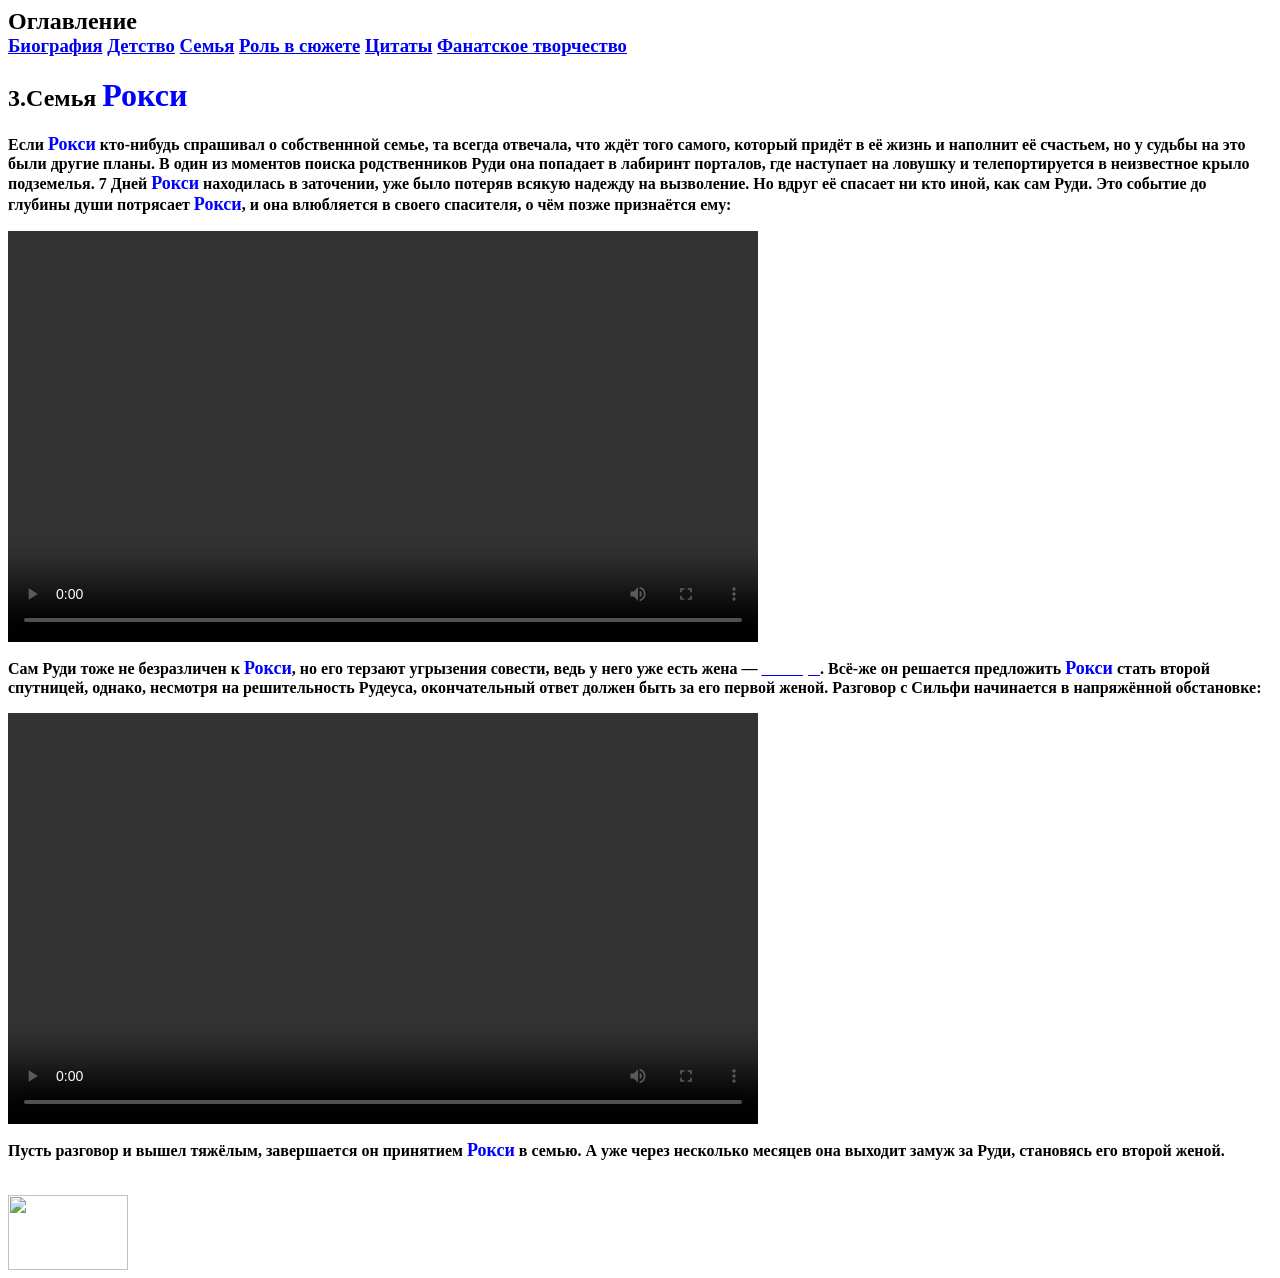
==== Прожект 2.html @ 4ee4b1a5 "Add files via upload" ====
<html>
<link rel="icon" href="123/33333333.png" type="image/png">
<head>
<title>Семья Рокси</title>
</head>
<link rel="stylesheet" href="123/Css.css">
<body>
<div class="container">
<h3>
<font size="5">Оглавление</font>
<br>
<a href="Прожект 1.html#biography">Биография</a>
<a href="Прожект 7.html">Детство</a>
<a href="Прожект 2.html">Семья</a>
<a href="Прожект 3.html">Роль в сюжете</a>
<a href="Прожект 4.html">Цитаты</a>
<a href="Прожект 5.html">Фанатское творчество</a>
</h3>
<div class="zone">
<h2 id="Family">3.Семья <font size="6" color="blue">Рокси</font></h2>
<b>
<p>
Если <font size="4" color="blue">Рокси</font> кто-нибудь спрашивал о собственнной семье, та всегда отвечала, что ждёт того самого, который придёт в её жизнь и наполнит её счастьем, но у судьбы на это были другие планы.
В один из моментов поиска родственников Руди она попадает в лабиринт порталов, где наступает на ловушку и телепортируется в неизвестное крыло подземелья. 7 Дней <font size="4" color="blue">Рокси</font> находилась в заточении, уже было потеряв всякую надежду на вызволение.
Но вдруг её спасает ни кто иной, как сам Руди. Это событие до глубины души потрясает <font size="4" color="blue">Рокси</font>, и она влюбляется в своего спасителя, о чём позже признаётся ему:
</p>
<video
width="750" 
height="411"
controls> 
<source src="123/roro.mp4" type="video/mp4">
</video>
<p>
Сам Руди тоже не безразличен к <font size="4" color="blue">Рокси</font>, но его терзают угрызения совести, ведь у него уже есть жена — <a href="Прожект 6.html#elf"><font color="White">Сильфи</font></a>. 
Всё-же он решается предложить <font size="4" color="blue">Рокси</font> cтать второй спутницей, однако, несмотря на решительность Рудеуса, окончательный ответ должен быть за его первой женой. 
Разговор с Сильфи начинается в напряжённой обстановке:
</p>
<video
width="750" 
height="411"
controls> 
<source src="123/roro2.mp4" type="video/mp4">
</video>
<p>
Пусть разговор и вышел тяжёлым, завершается он принятием <font size="4" color="blue">Рокси</font> в семью. А уже через несколько месяцев она выходит замуж за Руди, становясь его второй женой. 
</p>
</b>
</div>
<br>
<a href="https://isekay-animego.ru/reinkarnatsiya-bezrabotnogo-istoriya-o-priklyucheniyah-v-drugom-mire-vse-sezony-org/"><img class="no-styles" src="https://upload.wikimedia.org/wikipedia/commons/thumb/f/f4/Mushoku_Tensei_international_logo_%28with_colour_gradient%29.svg/1280px-Mushoku_Tensei_international_logo_%28with_colour_gradient%29.svg.png"
width="120px"
height="75px"
>
</a>
</body>
</html>
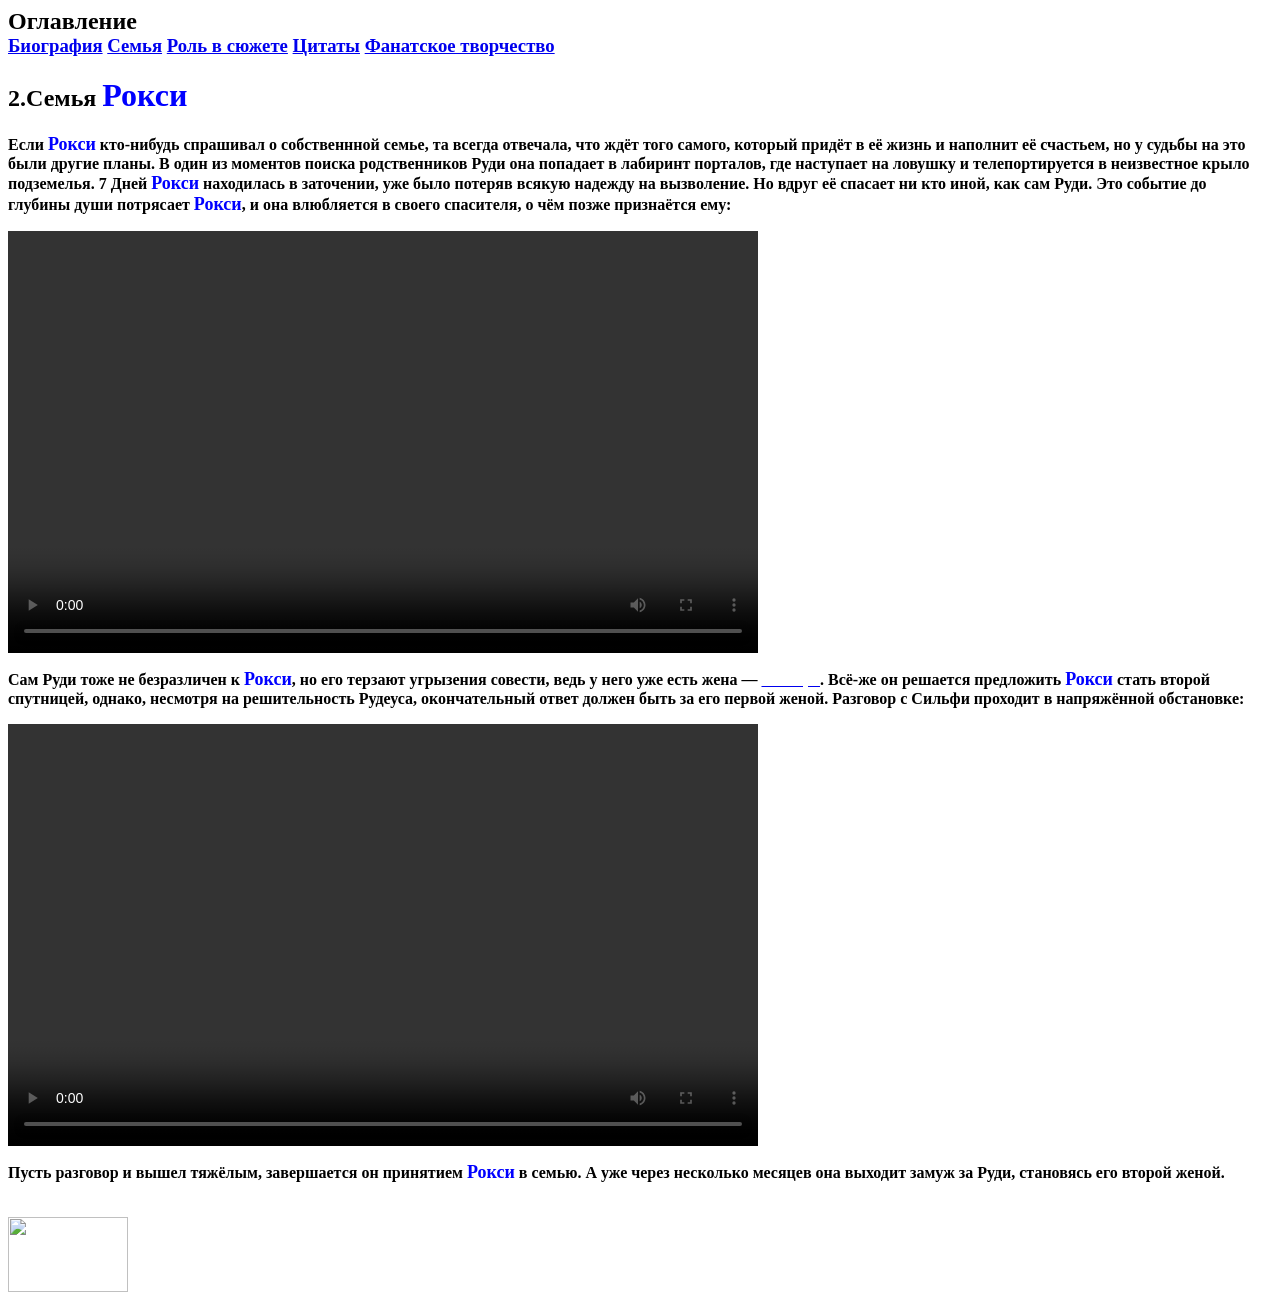
==== commit e04bd2a9: "Update Прожект 2.html" ====
--- a/Прожект 2.html
+++ b/Прожект 2.html
@@ -9,15 +9,14 @@
 <h3>
 <font size="5">Оглавление</font>
 <br>
-<a href="Прожект 1.html#biography">Биография</a>
-<a href="Прожект 7.html">Детство</a>
+<a href="index.html#biography">Биография</a>
 <a href="Прожект 2.html">Семья</a>
 <a href="Прожект 3.html">Роль в сюжете</a>
 <a href="Прожект 4.html">Цитаты</a>
 <a href="Прожект 5.html">Фанатское творчество</a>
 </h3>
 <div class="zone">
-<h2 id="Family">3.Семья <font size="6" color="blue">Рокси</font></h2>
+<h2 id="Family">2.Семья <font size="6" color="blue">Рокси</font></h2>
 <b>
 <p>
 Если <font size="4" color="blue">Рокси</font> кто-нибудь спрашивал о собственнной семье, та всегда отвечала, что ждёт того самого, который придёт в её жизнь и наполнит её счастьем, но у судьбы на это были другие планы.
@@ -26,18 +25,18 @@
 </p>
 <video
 width="750" 
-height="411"
+height="422"
 controls> 
 <source src="123/roro.mp4" type="video/mp4">
 </video>
 <p>
 Сам Руди тоже не безразличен к <font size="4" color="blue">Рокси</font>, но его терзают угрызения совести, ведь у него уже есть жена — <a href="Прожект 6.html#elf"><font color="White">Сильфи</font></a>. 
 Всё-же он решается предложить <font size="4" color="blue">Рокси</font> cтать второй спутницей, однако, несмотря на решительность Рудеуса, окончательный ответ должен быть за его первой женой. 
-Разговор с Сильфи начинается в напряжённой обстановке:
+Разговор с Сильфи проходит в напряжённой обстановке:
 </p>
 <video
 width="750" 
-height="411"
+height="422"
 controls> 
 <source src="123/roro2.mp4" type="video/mp4">
 </video>
@@ -53,4 +52,4 @@
 >
 </a>
 </body>
-</html>+</html>
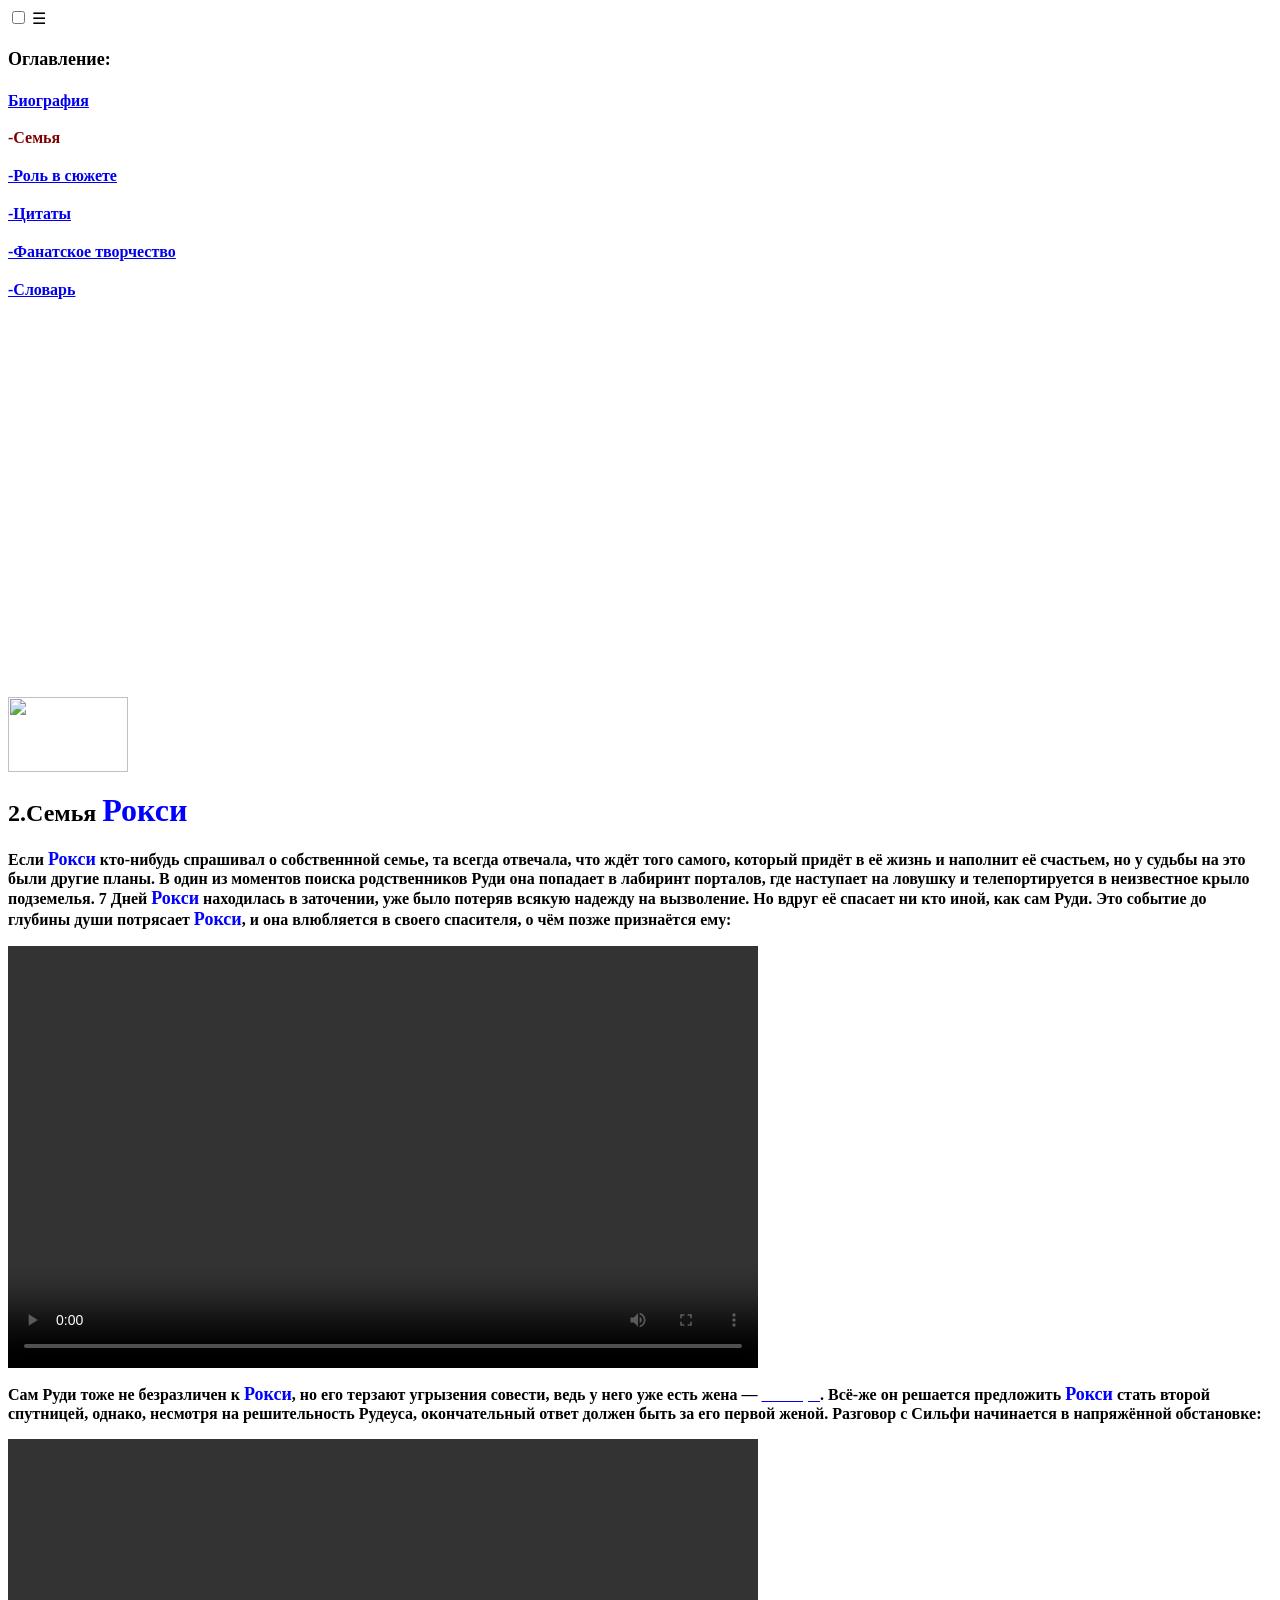
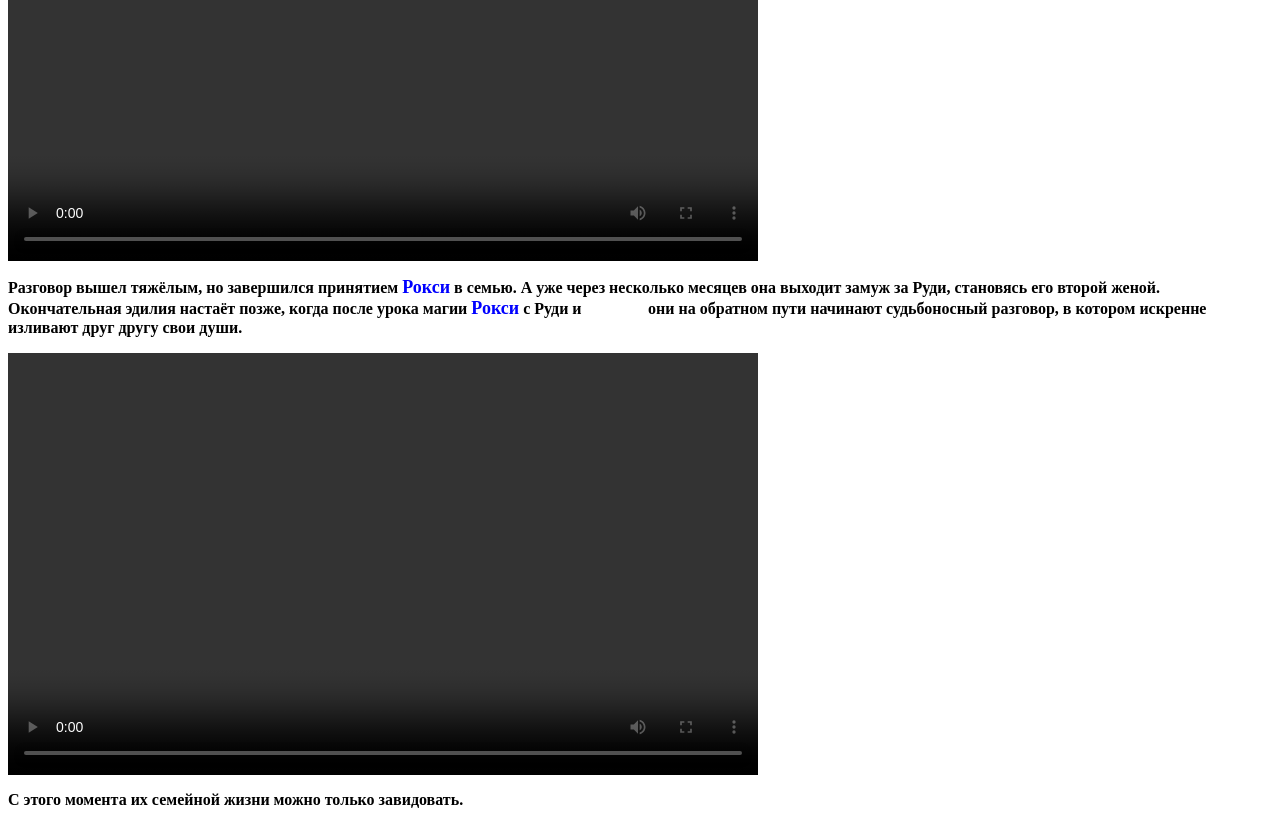
==== commit 549c3d02: "Add files via upload" ====
--- a/Прожект 2.html
+++ b/Прожект 2.html
@@ -5,16 +5,25 @@
 </head>
 <link rel="stylesheet" href="123/Css.css">
 <body>
+<input type="checkbox" id="sidebar-toggle" class="sidebar-toggle">
+<!-- Кнопка. Клик по ней переключает чекбокс -->
+<label for="sidebar-toggle" class="toggle-btn">☰</label>
+<div class="sidebar">
+<h4><b><font size=4>Оглавление:</font></h4>
+<h2><font size=3><a href="index.html#biography">Биография</a></h2></font></font>
+<font color="maroon"><h2><font size=3>-Семья</a></h2></font></font>
+<h2><font size=3><a href="Прожект 3.html">-Роль в сюжете</a><font/></h2>
+<h2><font size=3><a href="Прожект 4.html">-Цитаты</a></h2><font/>
+<h2><font size=3><a href="Прожект 5.html">-Фанатское творчество</a></h2></font>
+<h2><font size=3><a href="Прожект 6.html">-Словарь</h2></font>
+<br><br><br><br><br><br><br><br><br><br><br><br><br><br><br><br><br><br><br><br><br>
+<a href="https://isekay-animego.ru/reinkarnatsiya-bezrabotnogo-istoriya-o-priklyucheniyah-v-drugom-mire-vse-sezony-org/"><img class="no-styles" src="https://upload.wikimedia.org/wikipedia/commons/thumb/f/f4/Mushoku_Tensei_international_logo_%28with_colour_gradient%29.svg/1280px-Mushoku_Tensei_international_logo_%28with_colour_gradient%29.svg.png"
+width="120px"
+height="75px"
+>
+</a>
+</div>
 <div class="container">
-<h3>
-<font size="5">Оглавление</font>
-<br>
-<a href="index.html#biography">Биография</a>
-<a href="Прожект 2.html">Семья</a>
-<a href="Прожект 3.html">Роль в сюжете</a>
-<a href="Прожект 4.html">Цитаты</a>
-<a href="Прожект 5.html">Фанатское творчество</a>
-</h3>
 <div class="zone">
 <h2 id="Family">2.Семья <font size="6" color="blue">Рокси</font></h2>
 <b>
@@ -32,7 +41,7 @@
 <p>
 Сам Руди тоже не безразличен к <font size="4" color="blue">Рокси</font>, но его терзают угрызения совести, ведь у него уже есть жена — <a href="Прожект 6.html#elf"><font color="White">Сильфи</font></a>. 
 Всё-же он решается предложить <font size="4" color="blue">Рокси</font> cтать второй спутницей, однако, несмотря на решительность Рудеуса, окончательный ответ должен быть за его первой женой. 
-Разговор с Сильфи проходит в напряжённой обстановке:
+Разговор с Сильфи начинается в напряжённой обстановке:
 </p>
 <video
 width="750" 
@@ -41,15 +50,19 @@
 <source src="123/roro2.mp4" type="video/mp4">
 </video>
 <p>
-Пусть разговор и вышел тяжёлым, завершается он принятием <font size="4" color="blue">Рокси</font> в семью. А уже через несколько месяцев она выходит замуж за Руди, становясь его второй женой. 
+Разговор вышел тяжёлым, но завершился принятием <font size="4" color="blue">Рокси</font> в семью. А уже через несколько месяцев она выходит замуж за Руди, становясь его второй женой. Окончательная эдилия настаёт позже,
+когда после урока магии <font size="4" color="blue">Рокси</font> с Руди и <font color="white">Сильфи</font> они на обратном пути начинают судьбоносный разговор, в котором искренне изливают друг другу свои души.
+</p>
+<video
+width="750" 
+height="422"
+controls> 
+<source src="123/roro3.mp4" type="video/mp4">
+</video>
+<p>
+С этого момента их семейной жизни можно только завидовать.
 </p>
 </b>
 </div>
-<br>
-<a href="https://isekay-animego.ru/reinkarnatsiya-bezrabotnogo-istoriya-o-priklyucheniyah-v-drugom-mire-vse-sezony-org/"><img class="no-styles" src="https://upload.wikimedia.org/wikipedia/commons/thumb/f/f4/Mushoku_Tensei_international_logo_%28with_colour_gradient%29.svg/1280px-Mushoku_Tensei_international_logo_%28with_colour_gradient%29.svg.png"
-width="120px"
-height="75px"
->
-</a>
 </body>
-</html>
+</html>
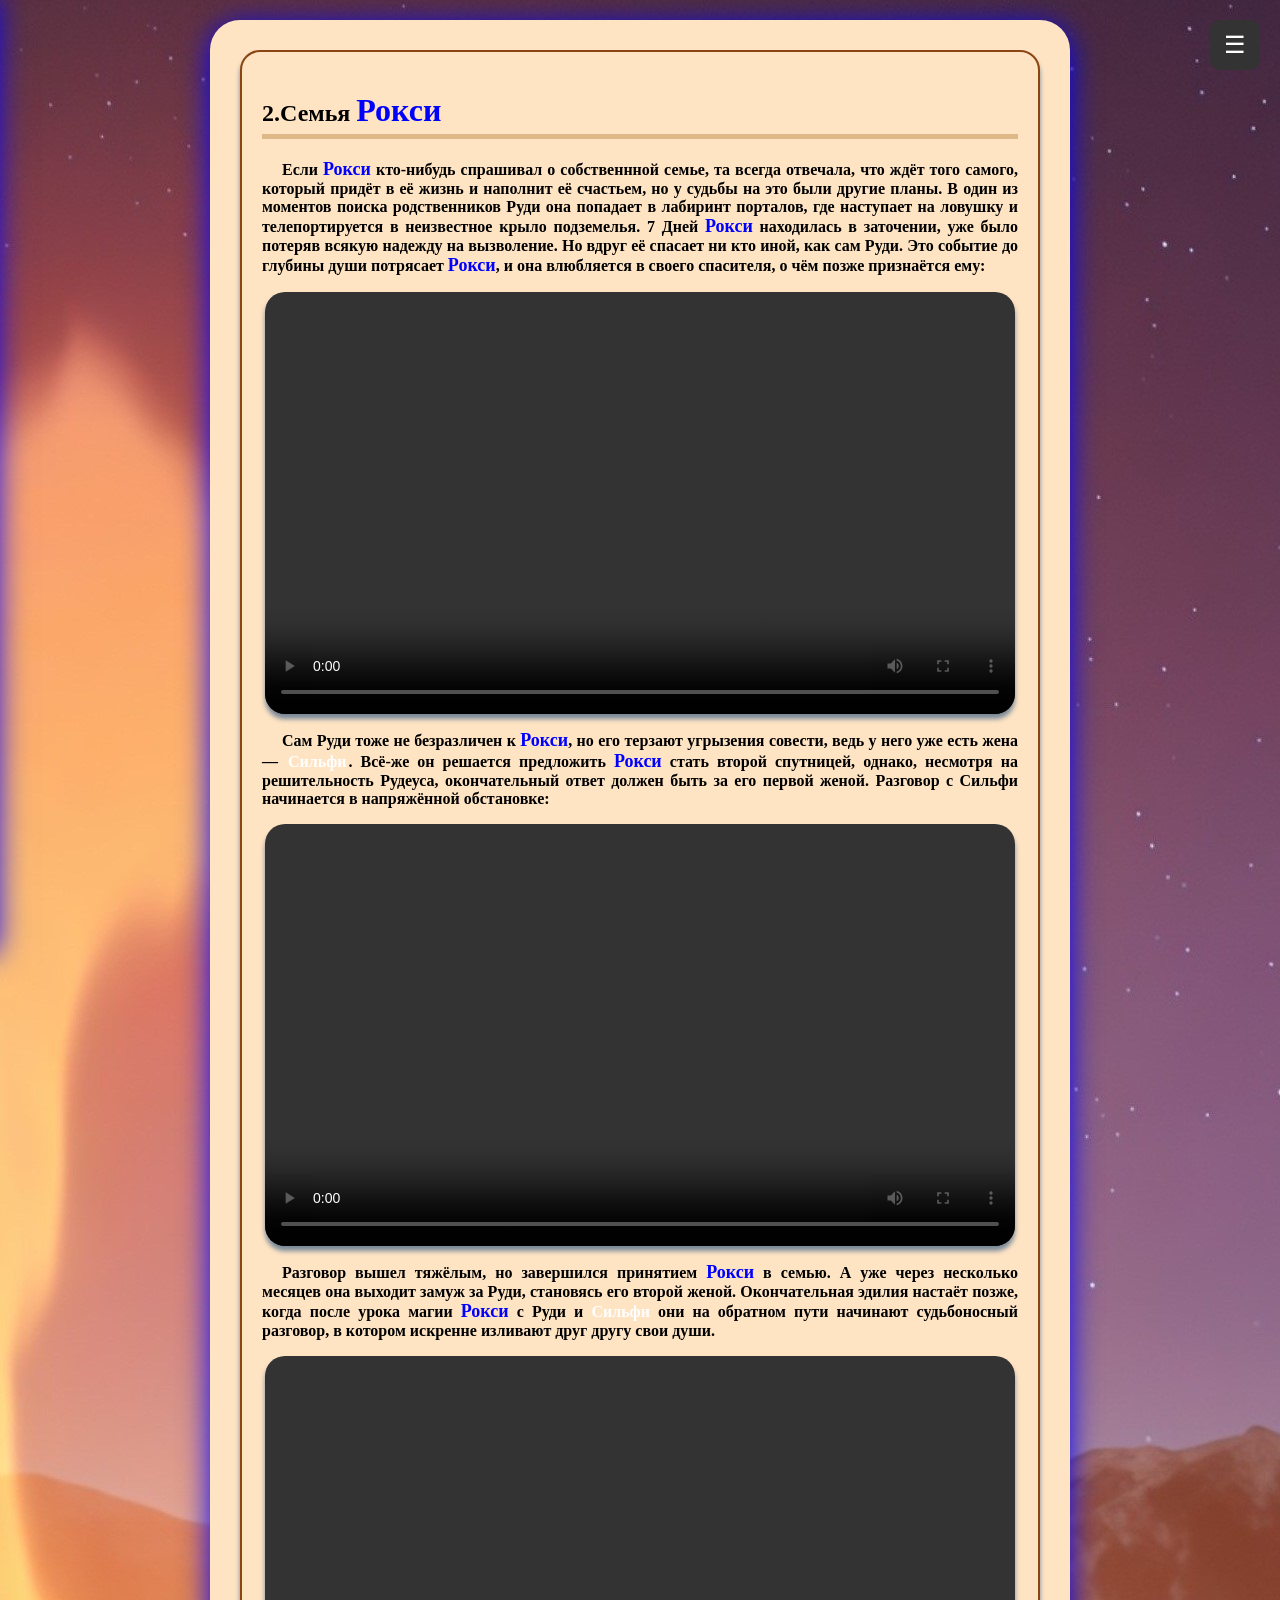
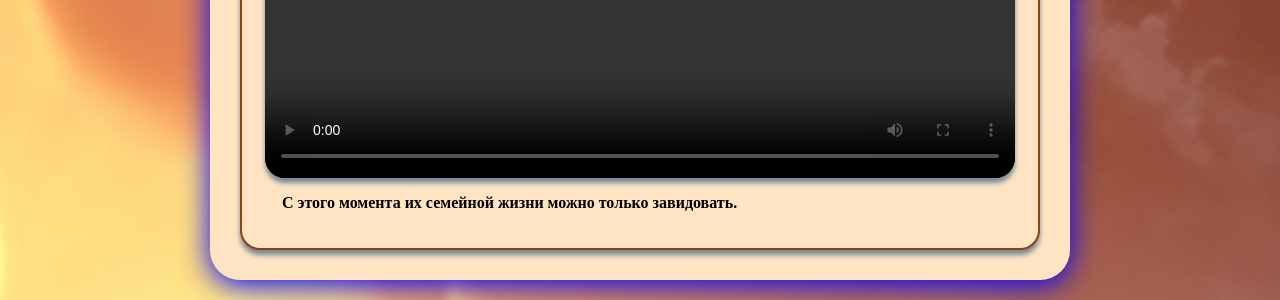
==== commit ebab7782: "Update Прожект 2.html" ====
--- a/Прожект 2.html
+++ b/Прожект 2.html
@@ -10,7 +10,7 @@
 <label for="sidebar-toggle" class="toggle-btn">☰</label>
 <div class="sidebar">
 <h4><b><font size=4>Оглавление:</font></h4>
-<h2><font size=3><a href="index.html#biography">Биография</a></h2></font></font>
+<h2><font size=3><a href="index.html#biography">-Биография</a></h2></font></font>
 <font color="maroon"><h2><font size=3>-Семья</a></h2></font></font>
 <h2><font size=3><a href="Прожект 3.html">-Роль в сюжете</a><font/></h2>
 <h2><font size=3><a href="Прожект 4.html">-Цитаты</a></h2><font/>
@@ -65,4 +65,4 @@
 </b>
 </div>
 </body>
-</html>+</html>
--- a/123/Css.css
+++ b/123/Css.css
@@ -0,0 +1,197 @@
+<style>
+j {
+}
+aside {
+ position: fixed;
+ top: -3px;   
+ left: -4px;                
+ width: 155px;
+ padding: 7px;
+ background-color: Bisque;
+ border: 3px solid Saddlebrown;
+ box-shadow: 0px 5px 30px blue;
+}
+.sidebar a {
+ color: black;
+ text-decoration: none;
+ transition: color 0.3s;
+ transition: right 0.4s ease;
+}
+.sidebar a:hover {
+    color: mediumblue;   /* Короче, hover - подтип, срабатывающий при наведении и меняющий 
+                         элементы, указанны после фигурной скобки. Указывается после
+                         любого типа, через двоеточие. Из блока выше есё интересен момент
+                         Transition - если свойства элемента поменяются - они поменяются плавно,
+                         за указанное время.*/
+}
+h4 {
+ border-bottom: 5px dashed black;
+ margin: 2px;
+}
+h7 {
+ border-bottom: 5px solid burlywood;	
+}
+h5 {
+ text-shadow: 0px 0px 5px Black;
+}
+h6 {
+ text-shadow: 0px 0px 7px White; 
+}
+ol {
+ text-align: justify;
+}
+li {
+ text-align: justify;
+}
+p {
+ text-indent: 20px;
+ text-align: justify;
+}
+h2 {
+ border-bottom: 5px solid burlywood;
+ padding-bottom: 5px;
+}
+img {
+ border-radius: 20px;
+ box-shadow: 0px 5px 5px LightSlateGray;
+ border: 2px solid DarkSlateBlue; 
+}
+a {
+ color: black;
+ text-decoration: none;
+ border-bottom: 1px solid transparant;
+ transition: border-color 0.3s;
+ padding: 2px;
+}
+h3 {
+ text-align: center;
+ background: BurlyWood;
+ border: 2px solid SaddleBrown;
+ border-radius: 20px;
+ box-shadow: 0px 5px 5px LightSlateGray;
+}
+header {
+ border-radius: 30px;
+}
+body {
+ background-image: url(back.jpg);
+ font-family: 'segoe print', serif;
+}
+video {
+ border-radius: 20px;
+ box-shadow: 0px 5px 5px LightSlateGray;
+ display: block;           
+ margin-left: auto;
+ margin-right: auto;
+}
+.container {
+ width: 800px;
+ margin: 20px auto;
+ border-radius: 30px;
+ padding: 30px;
+ box-shadow: 0px 5px 30px blue;
+ background: Bisque;
+}
+.shadow {
+ text-shadow: 4px 2px 3px LightSlateGray;
+}
+.zone {
+ padding: 20px;
+ border-radius: 20px;
+ margin: auto;
+ background: Bisque;
+ border: 2px solid SaddleBrown;
+ box-shadow: 0px 5px 5px LightSlateGray;
+}
+.no-styles {
+ border-radius: none !important; /* Отменяем border */
+ box-shadow: 0 0 0 !important;   /* Отменяем margin */
+ border: 0 !important; 
+.nona {
+ text-decoration: none !important;
+ border-bottom: 1px solid transparent !important;
+ transition: border-color 0.3s !important;
+ padding: 1px !important;
+ color: black !important;
+}
+}
+.image {
+ text-align: center;
+}
+.hover-container {
+ position: relative;
+ display: inline-block;
+ cursor: pointer;
+}  
+.tooltip {
+ position: absolute;
+ bottom: 120%; /* выше текста */
+ left: 50%;
+ transform: translateX(-50%);
+ background: RosyBrown;
+ color: Blue;
+ padding: 5px 10px;
+ border-radius: 20px;
+ white-space: nowrap;
+ opacity: 0;
+ visibility: hidden;
+ transition: opacity 0.3s;
+ border: 2px solid DarkSlateBlue; 
+}
+.hover-container:hover .tooltip {
+ opacity: 1;
+ visibility: visible;
+}
+.sidebar-toggle {
+    display: none;
+}
+
+/* --- Кнопка-переключатель --- */
+.toggle-btn {
+    position: fixed;
+    top: 20px;
+    right: 20px;
+    width: 50px;
+    height: 50px;
+    display: flex;
+    justify-content: center;
+    align-items: center;
+    font-size: 24px;
+    color: white;
+    background: #333;
+    border-radius: 10px;
+    cursor: pointer;
+    user-select: none;
+    z-index: 1001;                /* поверх сайдбара */
+    transition: background 0.3s ease, transform 0.15s ease;
+}
+
+.toggle-btn:hover {
+    background: navy;
+}
+
+.toggle-btn:active {
+    transform: scale(0.90);
+}
+
+/* --- Сайдбар --- */
+.sidebar {
+    position: fixed;
+    top: 0;
+    left: 0;
+    width: 220px;
+    height: 100vh;
+    padding: 25px 25px 25px;      /* сверху отступ под кнопку */
+    background: bisque;
+    border: 4px solid saddlebrown;
+    box-shadow: 0px -5px 30px blue;
+    z-index: 1000;
+    transform: translateX(-101%);
+    transition: transform 0.35s ease;
+}
+
+/* --- Магия: когда чекбокс отмечен — сайдбар выезжает --- */
+.sidebar-toggle:checked ~ .sidebar {
+    transform: translateX(-2%);
+}
+</style>
